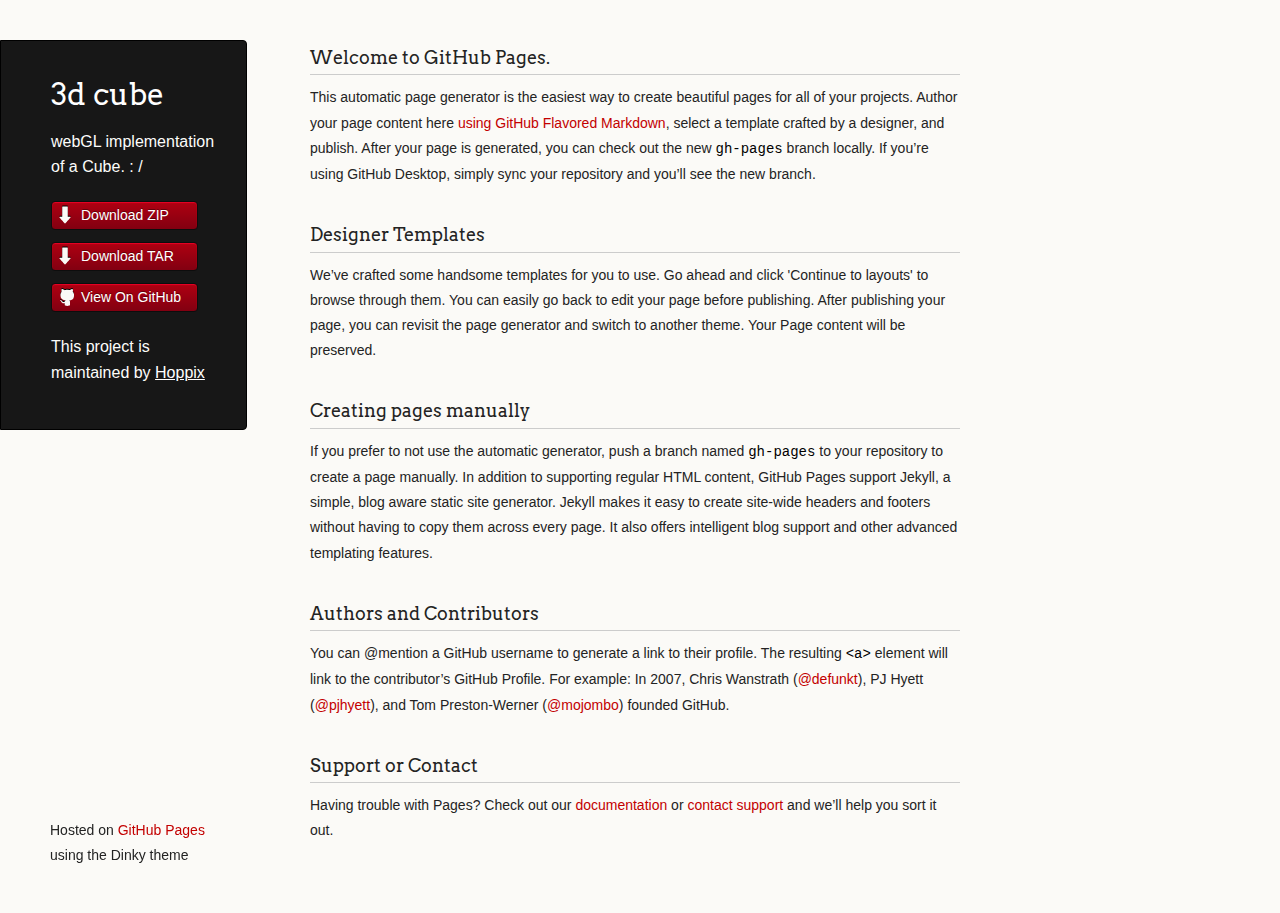
==== index.html @ 76bec7b2 "Update index.html" ====
<!doctype html>
<html>
  <head>
    <meta charset="utf-8">
    <meta http-equiv="X-UA-Compatible" content="chrome=1">
    <title>3d cube by Hoppix</title>

    <link rel="stylesheet" href="stylesheets/styles.css">
    <link rel="stylesheet" href="stylesheets/github-light.css">
    <script src="javascripts/scale.fix.js"></script>
	<script src="http://www.w3schools.com/lib/w3data.js"></script>
    <meta name="viewport" content="width=device-width, initial-scale=1, user-scalable=no">
    <!--[if lt IE 9]>
    <script src="//html5shiv.googlecode.com/svn/trunk/html5.js"></script>
    <![endif]-->
  </head>
  <body>
    <div class="wrapper">
      <header>
        <h1 class="header">3d cube</h1>
        <p class="header">webGL implementation of a Cube. : /</p>

        <ul>
          <li class="download"><a class="buttons" href="https://github.com/Hoppix/3d_Cube/zipball/master">Download ZIP</a></li>
          <li class="download"><a class="buttons" href="https://github.com/Hoppix/3d_Cube/tarball/master">Download TAR</a></li>
          <li><a class="buttons github" href="https://github.com/Hoppix/3d_Cube">View On GitHub</a></li>
        </ul>

        <p class="header">This project is maintained by <a class="header name" href="https://github.com/Hoppix">Hoppix</a></p>


      </header>
      <section>
        <h3>
<a id="welcome-to-github-pages" class="anchor" href="#welcome-to-github-pages" aria-hidden="true"><span aria-hidden="true" class="octicon octicon-link"></span></a>Welcome to GitHub Pages.</h3>

<p>This automatic page generator is the easiest way to create beautiful pages for all of your projects. Author your page content here <a href="https://guides.github.com/features/mastering-markdown/">using GitHub Flavored Markdown</a>, select a template crafted by a designer, and publish. After your page is generated, you can check out the new <code>gh-pages</code> branch locally. If you’re using GitHub Desktop, simply sync your repository and you’ll see the new branch.</p>

<h3>
<a id="designer-templates" class="anchor" href="#designer-templates" aria-hidden="true"><span aria-hidden="true" class="octicon octicon-link"></span></a>Designer Templates</h3>

<p>We’ve crafted some handsome templates for you to use. Go ahead and click 'Continue to layouts' to browse through them. You can easily go back to edit your page before publishing. After publishing your page, you can revisit the page generator and switch to another theme. Your Page content will be preserved.</p>

<h3>
<a id="creating-pages-manually" class="anchor" href="#creating-pages-manually" aria-hidden="true"><span aria-hidden="true" class="octicon octicon-link"></span></a>Creating pages manually</h3>

<p>If you prefer to not use the automatic generator, push a branch named <code>gh-pages</code> to your repository to create a page manually. In addition to supporting regular HTML content, GitHub Pages support Jekyll, a simple, blog aware static site generator. Jekyll makes it easy to create site-wide headers and footers without having to copy them across every page. It also offers intelligent blog support and other advanced templating features.</p>

<h3>
<a id="authors-and-contributors" class="anchor" href="#authors-and-contributors" aria-hidden="true"><span aria-hidden="true" class="octicon octicon-link"></span></a>Authors and Contributors</h3>

<p>You can @mention a GitHub username to generate a link to their profile. The resulting <code>&lt;a&gt;</code> element will link to the contributor’s GitHub Profile. For example: In 2007, Chris Wanstrath (<a href="https://github.com/defunkt" class="user-mention">@defunkt</a>), PJ Hyett (<a href="https://github.com/pjhyett" class="user-mention">@pjhyett</a>), and Tom Preston-Werner (<a href="https://github.com/mojombo" class="user-mention">@mojombo</a>) founded GitHub.</p>

<h3>
<a id="support-or-contact" class="anchor" href="#support-or-contact" aria-hidden="true"><span aria-hidden="true" class="octicon octicon-link"></span></a>Support or Contact</h3>

<p>Having trouble with Pages? Check out our <a href="https://help.github.com/pages">documentation</a> or <a href="https://github.com/contact">contact support</a> and we’ll help you sort it out.

<div w3-include-html="3d_Cube/Cube_script/Cube/index.html"></div>
	      <script>
w3IncludeHTML();
</script>
      </section>
      <footer>
        <p><small>Hosted on <a href="https://pages.github.com">GitHub Pages</a> using the Dinky theme</small></p>
      </footer>
    </div>
    <!--[if !IE]><script>fixScale(document);</script><![endif]-->
		
  </body>
</html>
---- stylesheets/styles.css ----
@import url(https://fonts.googleapis.com/css?family=Arvo:400,700,400italic);

/* MeyerWeb Reset */

html, body, div, span, applet, object, iframe,
h1, h2, h3, h4, h5, h6, p, blockquote, pre,
a, abbr, acronym, address, big, cite, code,
del, dfn, em, img, ins, kbd, q, s, samp,
small, strike, strong, sub, sup, tt, var,
b, u, i, center,
dl, dt, dd, ol, ul, li,
fieldset, form, label, legend,
table, caption, tbody, tfoot, thead, tr, th, td,
article, aside, canvas, details, embed,
figure, figcaption, footer, header, hgroup,
menu, nav, output, ruby, section, summary,
time, mark, audio, video {
  margin: 0;
  padding: 0;
  border: 0;
  font: inherit;
  vertical-align: baseline;
}


/* Base text styles */

body {
  padding:10px 50px 0 0;
  font-family:"Helvetica Neue", Helvetica, Arial, sans-serif;
	font-size: 14px;
	color: #232323;
	background-color: #FBFAF7;
	margin: 0;
	line-height: 1.8em;
	-webkit-font-smoothing: antialiased;

}

h1, h2, h3, h4, h5, h6 {
  color:#232323;
  margin:36px 0 10px;
}

p, ul, ol, table, dl {
  margin:0 0 22px;
}

h1, h2, h3 {
	font-family: Arvo, Monaco, serif;
  line-height:1.3;
	font-weight: normal;
}

h1,h2, h3 {
	display: block;
	border-bottom: 1px solid #ccc;
	padding-bottom: 5px;
}

h1 {
	font-size: 30px;
}

h2 {
	font-size: 24px;
}

h3 {
	font-size: 18px;
}

h4, h5, h6 {
	font-family: Arvo, Monaco, serif;
	font-weight: 700;
}

a {
  color:#C30000;
  font-weight:200;
  text-decoration:none;
}

a:hover {
	text-decoration: underline;
}

a small {
	font-size: 12px;
}

em {
	font-style: italic;
}

strong {
  font-weight:700;
}

ul {
  list-style-position: inside;
  list-style: disc;
  padding-left: 25px;
}

ol {
  list-style-position: inside;
  list-style: decimal;
  padding-left: 25px;
}

blockquote {
  margin: 0;
  padding: 0 0 0 20px;
  font-style: italic;
}

dl, dt, dd, dl p {
	font-color: #444;
}

dl dt {
  font-weight: bold;
}

dl dd {
  padding-left: 20px;
  font-style: italic;
}

dl p {
  padding-left: 20px;
  font-style: italic;
}

hr {
  border:0;
  background:#ccc;
  height:1px;
  margin:0 0 24px;
}

/* Images */

img {
  position: relative;
  margin: 0 auto;
  max-width: 650px;
  padding: 5px;
  margin: 10px 0 32px 0;
  border: 1px solid #ccc;
}

p img {
  display: inline;
  margin: 0;
  padding: 0;
  vertical-align: middle;
  text-align: center;
  border: none;
}

/* Code blocks */

code, pre {
	font-family: Monaco, "Bitstream Vera Sans Mono", "Lucida Console", Terminal, monospace;
  color:#000;
  font-size:14px;
}

pre {
	padding: 4px 12px;
  background: #FDFEFB;
  border-radius:4px;
  border:1px solid #D7D8C8;
  overflow: auto;
  overflow-y: hidden;
	margin-bottom: 32px;
}


/* Tables */

table {
  width:100%;
}

table {
  border: 1px solid #ccc;
  margin-bottom: 32px;
  text-align: left;
 }

th {
  font-family: 'Arvo', Helvetica, Arial, sans-serif;
	font-size: 18px;
	font-weight: normal;
  padding: 10px;
  background: #232323;
  color: #FDFEFB;
 }

td {
  padding: 10px;
	background: #ccc;
 }


/* Wrapper */
.wrapper {
  width:960px;
}


/* Header */

header {
	background-color: #171717;
	color: #FDFDFB;
  width:170px;
  float:left;
  position:fixed;
	border: 1px solid #000;
	-webkit-border-top-right-radius: 4px;
	-webkit-border-bottom-right-radius: 4px;
	-moz-border-radius-topright: 4px;
	-moz-border-radius-bottomright: 4px;
	border-top-right-radius: 4px;
	border-bottom-right-radius: 4px;
	padding: 34px 25px 22px 50px;
	margin: 30px 25px 0 0;
	-webkit-font-smoothing: antialiased;
}

p.header {
	font-size: 16px;
}

h1.header {
	font-family: Arvo, sans-serif;
	font-size: 30px;
	font-weight: 300;
	line-height: 1.3em;
	border-bottom: none;
	margin-top: 0;
}


h1.header, a.header, a.name, header a{
	color: #fff;
}

a.header {
	text-decoration: underline;
}

a.name {
	white-space: nowrap;
}

header ul {
  list-style:none;
  padding:0;
}

header li {
	list-style-type: none;
  width:132px;
  height:15px;
	margin-bottom: 12px;
	line-height: 1em;
	padding: 6px 6px 6px 7px;

	background: #AF0011;
	background: -moz-linear-gradient(top, #AF0011 0%, #820011 100%);
  background: -webkit-gradient(linear, left top, left bottom, color-stop(0%,#f8f8f8), color-stop(100%,#dddddd));
  background: -webkit-linear-gradient(top, #AF0011 0%,#820011 100%);
  background: -o-linear-gradient(top, #AF0011 0%,#820011 100%);
  background: -ms-linear-gradient(top, #AF0011 0%,#820011 100%);
  background: linear-gradient(top, #AF0011 0%,#820011 100%);

	border-radius:4px;
  border:1px solid #0D0D0D;

	-webkit-box-shadow: inset 0px 1px 1px 0 rgba(233,2,38, 1);
	box-shadow: inset 0px 1px 1px 0 rgba(233,2,38, 1);

}

header li:hover {
	background: #C3001D;
	background: -moz-linear-gradient(top, #C3001D 0%, #950119 100%);
  background: -webkit-gradient(linear, left top, left bottom, color-stop(0%,#f8f8f8), color-stop(100%,#dddddd));
  background: -webkit-linear-gradient(top, #C3001D 0%,#950119 100%);
  background: -o-linear-gradient(top, #C3001D 0%,#950119 100%);
  background: -ms-linear-gradient(top, #C3001D 0%,#950119 100%);
  background: linear-gradient(top, #C3001D 0%,#950119 100%);
}

a.buttons {
	-webkit-font-smoothing: antialiased;
	background: url(../images/arrow-down.png) no-repeat;
	font-weight: normal;
	text-shadow: rgba(0, 0, 0, 0.4) 0 -1px 0;
	padding: 2px 2px 2px 22px;
	height: 30px;
}

a.github {
	background: url(../images/octocat-small.png) no-repeat 1px;
}

a.buttons:hover {
	color: #fff;
	text-decoration: none;
}


/* Section - for main page content */

section {
  width:650px;
  float:right;
  padding-bottom:50px;
}


/* Footer */

footer {
  width:170px;
  float:left;
  position:fixed;
  bottom:10px;
	padding-left: 50px;
}

@media print, screen and (max-width: 960px) {

  div.wrapper {
    width:auto;
    margin:0;
  }

  header, section, footer {
    float:none;
    position:static;
    width:auto;
  }

	footer {
		border-top: 1px solid #ccc;
		margin:0 84px 0 50px;
		padding:0;
	}

  header {
    padding-right:320px;
  }

  section {
    padding:20px 84px 20px 50px;
    margin:0 0 20px;
  }

  header a small {
    display:inline;
  }

  header ul {
    position:absolute;
    right:130px;
    top:84px;
  }
}

@media print, screen and (max-width: 720px) {
  body {
    word-wrap:break-word;
  }

  header {
    padding:10px 20px 0;
		margin-right: 0;
  }

	section {
    padding:10px 0 10px 20px;
    margin:0 0 30px;
  }

	footer {
		margin: 0 0 0 30px;
	}

  header ul, header p.view {
    position:static;
  }
}

@media print, screen and (max-width: 480px) {

  header ul li.download {
    display:none;
  }

	footer {
		margin: 0 0 0 20px;
	}

	footer a{
		display:block;
	}

}

@media print {
  body {
    padding:0.4in;
    font-size:12pt;
    color:#444;
  }
}
---- stylesheets/github-light.css ----
/*
The MIT License (MIT)

Copyright (c) 2016 GitHub, Inc.

Permission is hereby granted, free of charge, to any person obtaining a copy
of this software and associated documentation files (the "Software"), to deal
in the Software without restriction, including without limitation the rights
to use, copy, modify, merge, publish, distribute, sublicense, and/or sell
copies of the Software, and to permit persons to whom the Software is
furnished to do so, subject to the following conditions:

The above copyright notice and this permission notice shall be included in all
copies or substantial portions of the Software.

THE SOFTWARE IS PROVIDED "AS IS", WITHOUT WARRANTY OF ANY KIND, EXPRESS OR
IMPLIED, INCLUDING BUT NOT LIMITED TO THE WARRANTIES OF MERCHANTABILITY,
FITNESS FOR A PARTICULAR PURPOSE AND NONINFRINGEMENT. IN NO EVENT SHALL THE
AUTHORS OR COPYRIGHT HOLDERS BE LIABLE FOR ANY CLAIM, DAMAGES OR OTHER
LIABILITY, WHETHER IN AN ACTION OF CONTRACT, TORT OR OTHERWISE, ARISING FROM,
OUT OF OR IN CONNECTION WITH THE SOFTWARE OR THE USE OR OTHER DEALINGS IN THE
SOFTWARE.

*/

.pl-c /* comment */ {
  color: #969896;
}

.pl-c1 /* constant, variable.other.constant, support, meta.property-name, support.constant, support.variable, meta.module-reference, markup.raw, meta.diff.header */,
.pl-s .pl-v /* string variable */ {
  color: #0086b3;
}

.pl-e /* entity */,
.pl-en /* entity.name */ {
  color: #795da3;
}

.pl-smi /* variable.parameter.function, storage.modifier.package, storage.modifier.import, storage.type.java, variable.other */,
.pl-s .pl-s1 /* string source */ {
  color: #333;
}

.pl-ent /* entity.name.tag */ {
  color: #63a35c;
}

.pl-k /* keyword, storage, storage.type */ {
  color: #a71d5d;
}

.pl-s /* string */,
.pl-pds /* punctuation.definition.string, string.regexp.character-class */,
.pl-s .pl-pse .pl-s1 /* string punctuation.section.embedded source */,
.pl-sr /* string.regexp */,
.pl-sr .pl-cce /* string.regexp constant.character.escape */,
.pl-sr .pl-sre /* string.regexp source.ruby.embedded */,
.pl-sr .pl-sra /* string.regexp string.regexp.arbitrary-repitition */ {
  color: #183691;
}

.pl-v /* variable */ {
  color: #ed6a43;
}

.pl-id /* invalid.deprecated */ {
  color: #b52a1d;
}

.pl-ii /* invalid.illegal */ {
  color: #f8f8f8;
  background-color: #b52a1d;
}

.pl-sr .pl-cce /* string.regexp constant.character.escape */ {
  font-weight: bold;
  color: #63a35c;
}

.pl-ml /* markup.list */ {
  color: #693a17;
}

.pl-mh /* markup.heading */,
.pl-mh .pl-en /* markup.heading entity.name */,
.pl-ms /* meta.separator */ {
  font-weight: bold;
  color: #1d3e81;
}

.pl-mq /* markup.quote */ {
  color: #008080;
}

.pl-mi /* markup.italic */ {
  font-style: italic;
  color: #333;
}

.pl-mb /* markup.bold */ {
  font-weight: bold;
  color: #333;
}

.pl-md /* markup.deleted, meta.diff.header.from-file */ {
  color: #bd2c00;
  background-color: #ffecec;
}

.pl-mi1 /* markup.inserted, meta.diff.header.to-file */ {
  color: #55a532;
  background-color: #eaffea;
}

.pl-mdr /* meta.diff.range */ {
  font-weight: bold;
  color: #795da3;
}

.pl-mo /* meta.output */ {
  color: #1d3e81;
}
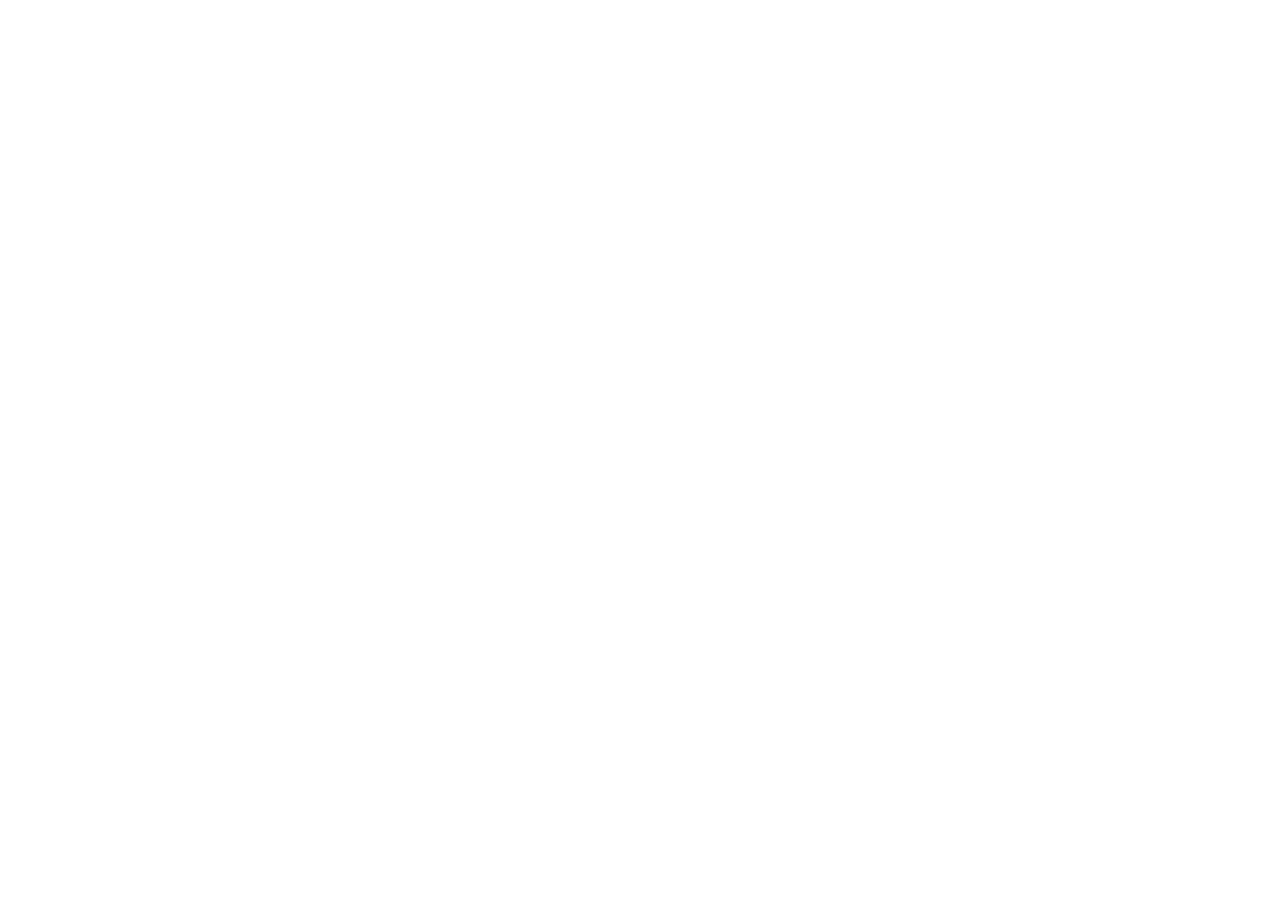
==== commit d75f2440: "eh?" ====
--- a/index.html
+++ b/index.html
@@ -1,71 +1,14 @@
-<!doctype html>
+<!DOCTYPE html>
 <html>
-  <head>
-    <meta charset="utf-8">
-    <meta http-equiv="X-UA-Compatible" content="chrome=1">
-    <title>3d cube by Hoppix</title>
+<script src="http://www.w3schools.com/lib/w3data.js"></script>
 
-    <link rel="stylesheet" href="stylesheets/styles.css">
-    <link rel="stylesheet" href="stylesheets/github-light.css">
-    <script src="javascripts/scale.fix.js"></script>
-	<script src="http://www.w3schools.com/lib/w3data.js"></script>
-    <meta name="viewport" content="width=device-width, initial-scale=1, user-scalable=no">
-    <!--[if lt IE 9]>
-    <script src="//html5shiv.googlecode.com/svn/trunk/html5.js"></script>
-    <![endif]-->
-  </head>
-  <body>
-    <div class="wrapper">
-      <header>
-        <h1 class="header">3d cube</h1>
-        <p class="header">webGL implementation of a Cube. : /</p>
+<body>
 
-        <ul>
-          <li class="download"><a class="buttons" href="https://github.com/Hoppix/3d_Cube/zipball/master">Download ZIP</a></li>
-          <li class="download"><a class="buttons" href="https://github.com/Hoppix/3d_Cube/tarball/master">Download TAR</a></li>
-          <li><a class="buttons github" href="https://github.com/Hoppix/3d_Cube">View On GitHub</a></li>
-        </ul>
+<div w3-include-html="Cube_script/Cube/index.html"></div>
 
-        <p class="header">This project is maintained by <a class="header name" href="https://github.com/Hoppix">Hoppix</a></p>
-
-
-      </header>
-      <section>
-        <h3>
-<a id="welcome-to-github-pages" class="anchor" href="#welcome-to-github-pages" aria-hidden="true"><span aria-hidden="true" class="octicon octicon-link"></span></a>Welcome to GitHub Pages.</h3>
-
-<p>This automatic page generator is the easiest way to create beautiful pages for all of your projects. Author your page content here <a href="https://guides.github.com/features/mastering-markdown/">using GitHub Flavored Markdown</a>, select a template crafted by a designer, and publish. After your page is generated, you can check out the new <code>gh-pages</code> branch locally. If you’re using GitHub Desktop, simply sync your repository and you’ll see the new branch.</p>
-
-<h3>
-<a id="designer-templates" class="anchor" href="#designer-templates" aria-hidden="true"><span aria-hidden="true" class="octicon octicon-link"></span></a>Designer Templates</h3>
-
-<p>We’ve crafted some handsome templates for you to use. Go ahead and click 'Continue to layouts' to browse through them. You can easily go back to edit your page before publishing. After publishing your page, you can revisit the page generator and switch to another theme. Your Page content will be preserved.</p>
-
-<h3>
-<a id="creating-pages-manually" class="anchor" href="#creating-pages-manually" aria-hidden="true"><span aria-hidden="true" class="octicon octicon-link"></span></a>Creating pages manually</h3>
-
-<p>If you prefer to not use the automatic generator, push a branch named <code>gh-pages</code> to your repository to create a page manually. In addition to supporting regular HTML content, GitHub Pages support Jekyll, a simple, blog aware static site generator. Jekyll makes it easy to create site-wide headers and footers without having to copy them across every page. It also offers intelligent blog support and other advanced templating features.</p>
-
-<h3>
-<a id="authors-and-contributors" class="anchor" href="#authors-and-contributors" aria-hidden="true"><span aria-hidden="true" class="octicon octicon-link"></span></a>Authors and Contributors</h3>
-
-<p>You can @mention a GitHub username to generate a link to their profile. The resulting <code>&lt;a&gt;</code> element will link to the contributor’s GitHub Profile. For example: In 2007, Chris Wanstrath (<a href="https://github.com/defunkt" class="user-mention">@defunkt</a>), PJ Hyett (<a href="https://github.com/pjhyett" class="user-mention">@pjhyett</a>), and Tom Preston-Werner (<a href="https://github.com/mojombo" class="user-mention">@mojombo</a>) founded GitHub.</p>
-
-<h3>
-<a id="support-or-contact" class="anchor" href="#support-or-contact" aria-hidden="true"><span aria-hidden="true" class="octicon octicon-link"></span></a>Support or Contact</h3>
-
-<p>Having trouble with Pages? Check out our <a href="https://help.github.com/pages">documentation</a> or <a href="https://github.com/contact">contact support</a> and we’ll help you sort it out.
-
-<div w3-include-html="3d_Cube/Cube_script/Cube/index.html"></div>
-	      <script>
+<script>
 w3IncludeHTML();
 </script>
-      </section>
-      <footer>
-        <p><small>Hosted on <a href="https://pages.github.com">GitHub Pages</a> using the Dinky theme</small></p>
-      </footer>
-    </div>
-    <!--[if !IE]><script>fixScale(document);</script><![endif]-->
-		
-  </body>
+
+</body>
 </html>
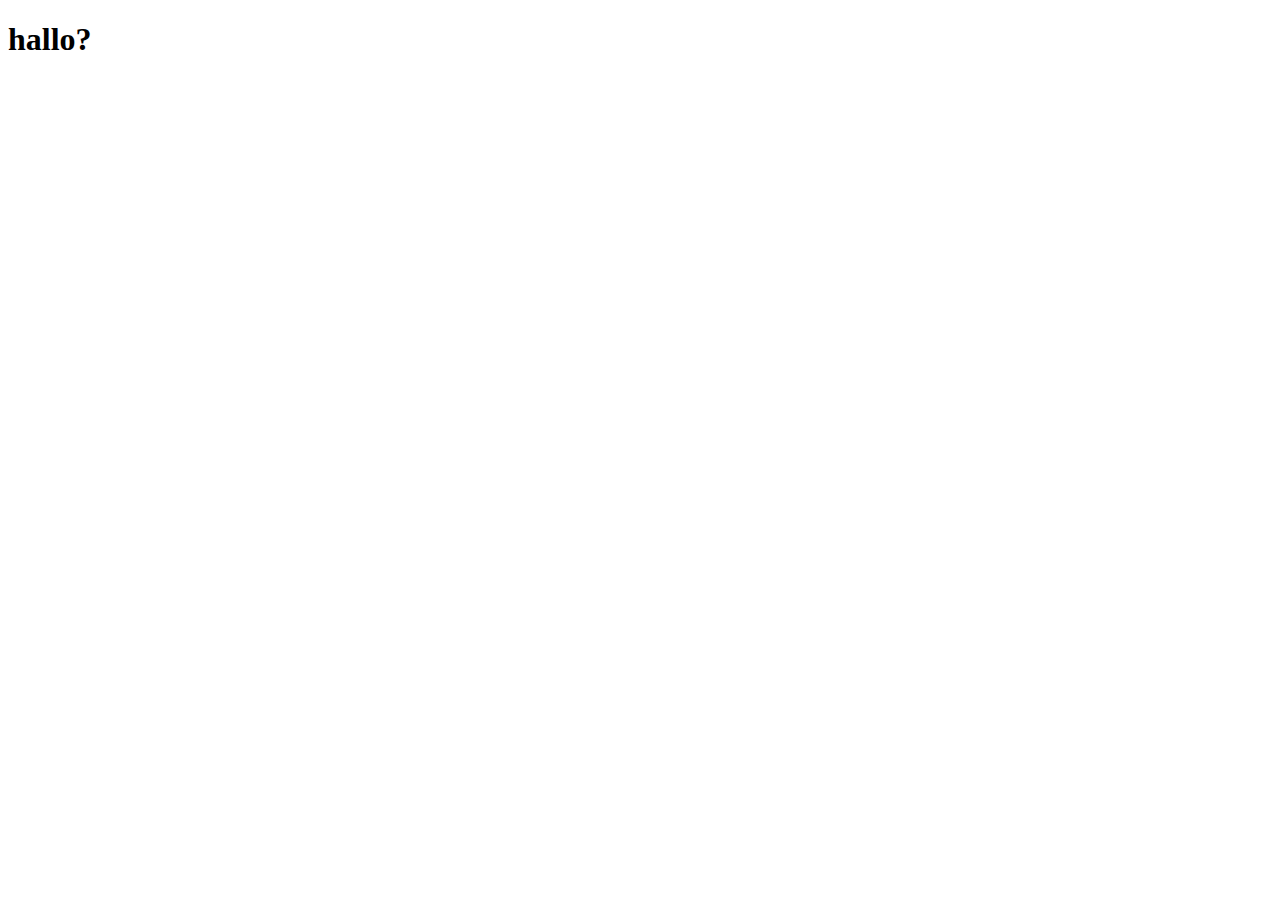
==== commit 5054bf77: "Update index.html" ====
--- a/index.html
+++ b/index.html
@@ -11,4 +11,5 @@
 </script>
 
 </body>
+  <h1>hallo?</h1>
 </html>
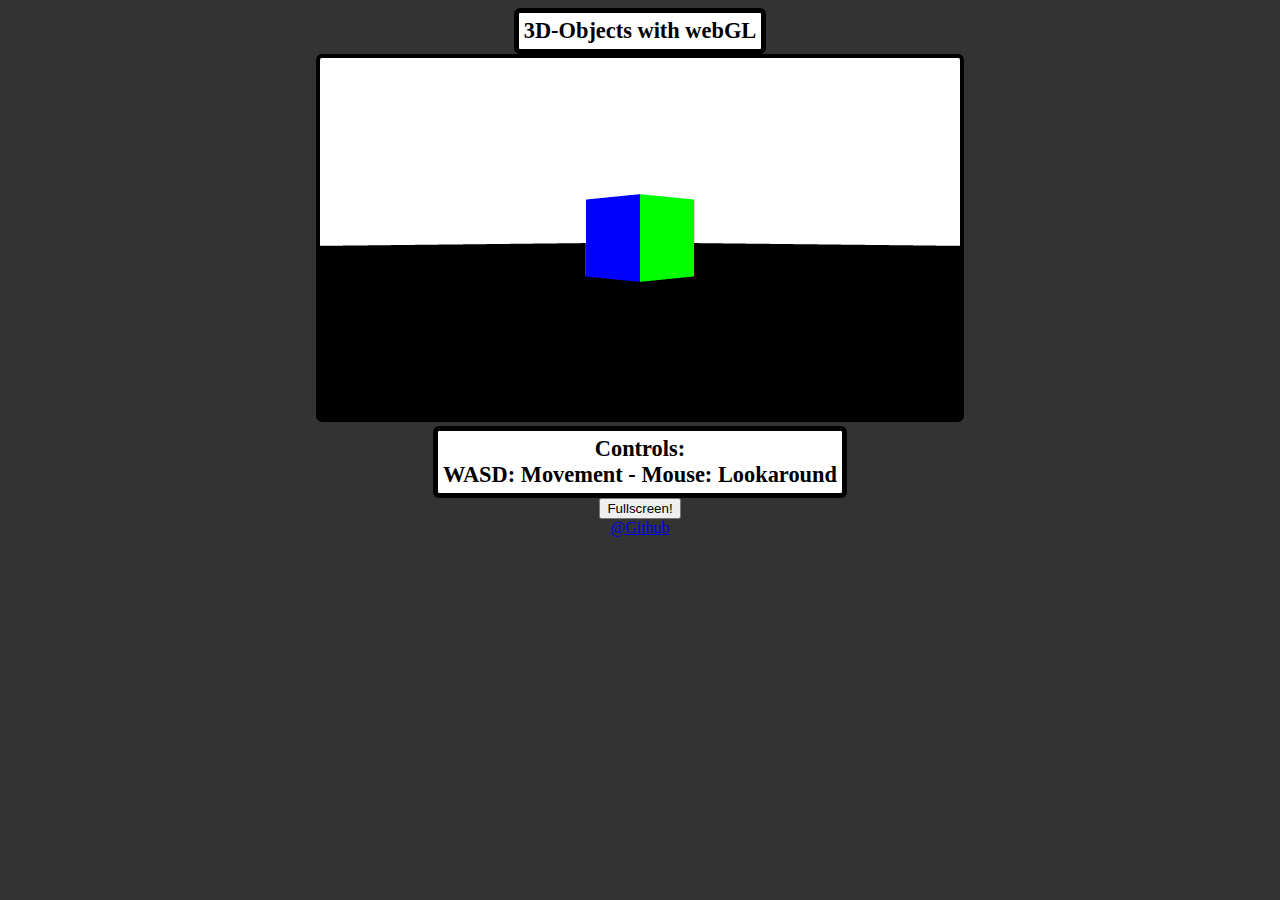
==== commit db5146d5: "Merge branch 'master' of http://www.github.com/Hoppix/3d_Cube" ====
--- a/index.html
+++ b/index.html
@@ -1,15 +1,66 @@
-<!DOCTYPE html>
+<!DOCTYPE HTML>
 <html>
-<script src="http://www.w3schools.com/lib/w3data.js"></script>
+	<head>
+		<meta charset="utf-8"/>
+		<link rel="stylesheet" href="Cube_script/Cube/pretty.css">
+		<title>Zettel 6 - Aufgabe 1</title>
 
-<body>
+		<script id="vertex-shader" type="x-shader/x-vertex">
+			attribute vec4 vPosition;
+			attribute vec4 vColor;
 
-<div w3-include-html="Cube_script/Cube/index.html"></div>
+			uniform mat4 modelMatrix;
+			uniform mat4 viewMatrix;
+			uniform mat4 projectionMatrix;
 
-<script>
-w3IncludeHTML();
-</script>
+			varying vec4 fColor;
+			void main()
+			{
+				fColor = vColor;
+				gl_Position = projectionMatrix * viewMatrix * modelMatrix * vPosition;
+			}
+		</script>
+		<script id="fragment-shader" type="x-shader/x-fragment">
+			precision mediump float;
 
-</body>
-  <h1>hallo?</h1>
+			varying vec4 fColor;
+
+			void main()
+			{
+				gl_FragColor = fColor;
+			}
+		</script>
+
+		<script type="text/javascript" src="Cube_script/Common/webgl-utils.js">
+		</script>
+		<script type="text/javascript" src="Cube_script/Common/initShaders.js">
+		</script>
+		<script type="text/javascript" src="Cube_script/Common/gl-matrix.js">
+		</script>
+		<script type="text/javascript" src="Cube_script/Cube/cube.js">
+		</script>
+		<script type="text/javascript" scr="objects.js">
+		</script>
+		<script type="text/javscript" scr="functions.js">
+		</script>
+	</head>
+	<body>
+		<div style="text-align: center;">
+		<span style="display:inline-block;padding:5px;border:5px solid;border-radius: 6px;font-size:140%;font-weight:bold;background: white;">
+		3D-Objects with webGL
+		</span>
+		</div>
+		<canvas id="gl-canvas" width="640" height="360" style="z-index: 1;">
+			If you see this, your browser doesn't support WebGL.
+		</canvas>
+		<div style="text-align: center;">
+		<span style="display:inline-block;padding:5px;border:5px solid ;border-radius: 6px;font-size:140%;font-weight:bold;background: white;">
+		Controls:<br>
+		WASD: Movement - Mouse: Lookaround
+		</span>
+		</div>
+		<button type="button" onclick="goFullScreen();" >Fullscreen!</button><br>
+		<a href="http://www.github.com/Hoppix/3d_Cube"> @Github </a>
+
+	</body>
 </html>
--- a/Cube_script/Cube/pretty.css
+++ b/Cube_script/Cube/pretty.css
@@ -0,0 +1,32 @@
+#container {
+  position: relative;
+}
+#container canvas, #overlay {
+  position: absolute;
+  left: 0px;
+  top: 3px;
+}
+canvas {
+  border: 4px solid black;
+  border-radius: 6px;
+
+}
+
+body
+{
+  text-align: center;
+  background: #333333;
+}
+
+#page-wrap
+{
+     width: 800px;
+     margin: 0 auto;
+}
+
+h2
+{
+  border: 4px solid black;
+  border-radius: 6px;
+     text-align: center;
+}
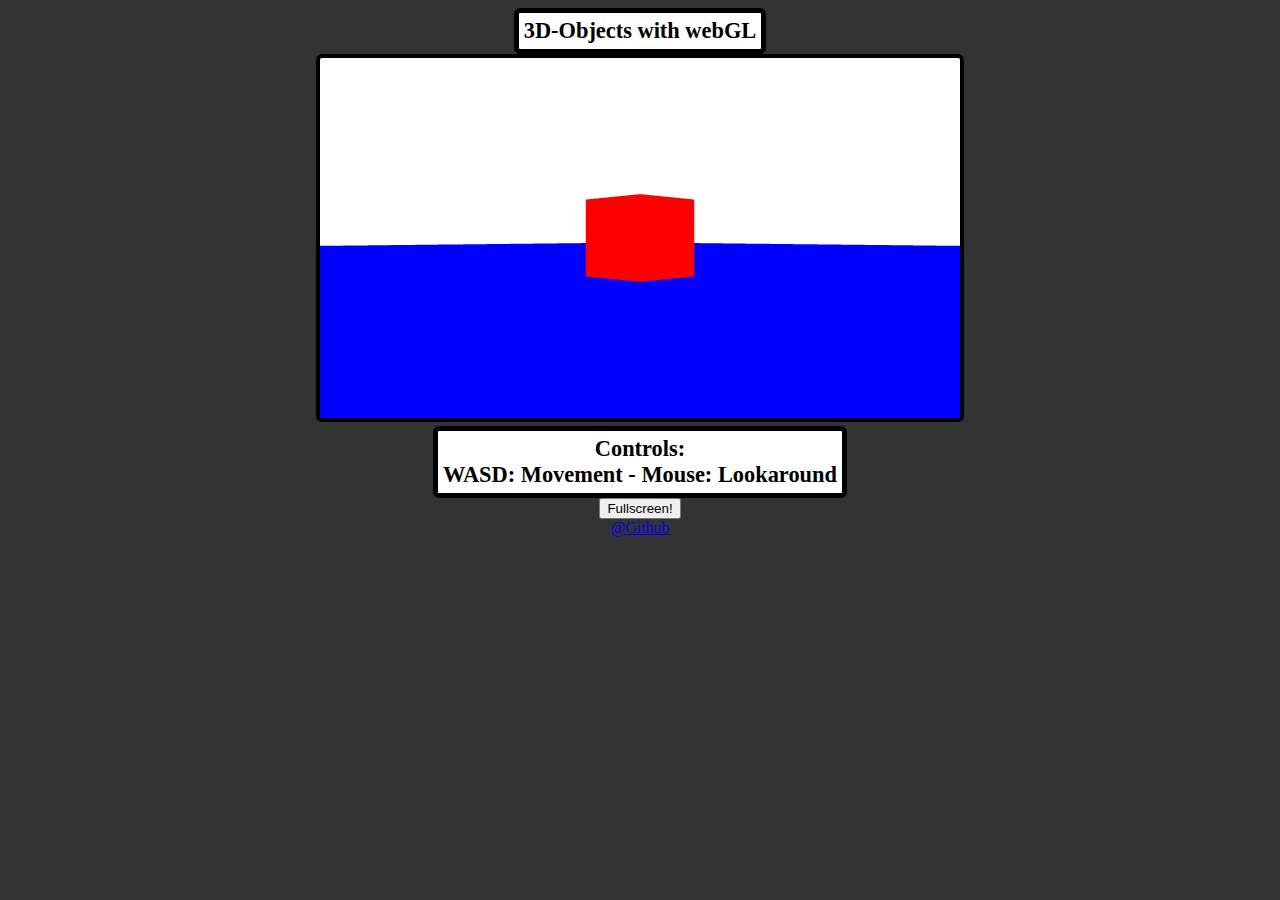
==== commit d9469feb: "Update index.html" ====
--- a/index.html
+++ b/index.html
@@ -37,11 +37,9 @@
 		</script>
 		<script type="text/javascript" src="Cube_script/Common/gl-matrix.js">
 		</script>
+		<script type="text/javascript" src="Cube_script/Cube/arrays.js">
+	        </script>				    
 		<script type="text/javascript" src="Cube_script/Cube/cube.js">
-		</script>
-		<script type="text/javascript" scr="objects.js">
-		</script>
-		<script type="text/javscript" scr="functions.js">
 		</script>
 	</head>
 	<body>
--- a/Cube_script/Cube/pretty.css
+++ b/Cube_script/Cube/pretty.css
@@ -1,15 +1,19 @@
-#container {
+#container
+{
   position: relative;
 }
-#container canvas, #overlay {
+
+#container canvas, #overlay
+{
   position: absolute;
   left: 0px;
   top: 3px;
 }
-canvas {
+
+canvas
+{
   border: 4px solid black;
   border-radius: 6px;
-
 }
 
 body
@@ -28,5 +32,5 @@
 {
   border: 4px solid black;
   border-radius: 6px;
-     text-align: center;
+  text-align: center;
 }
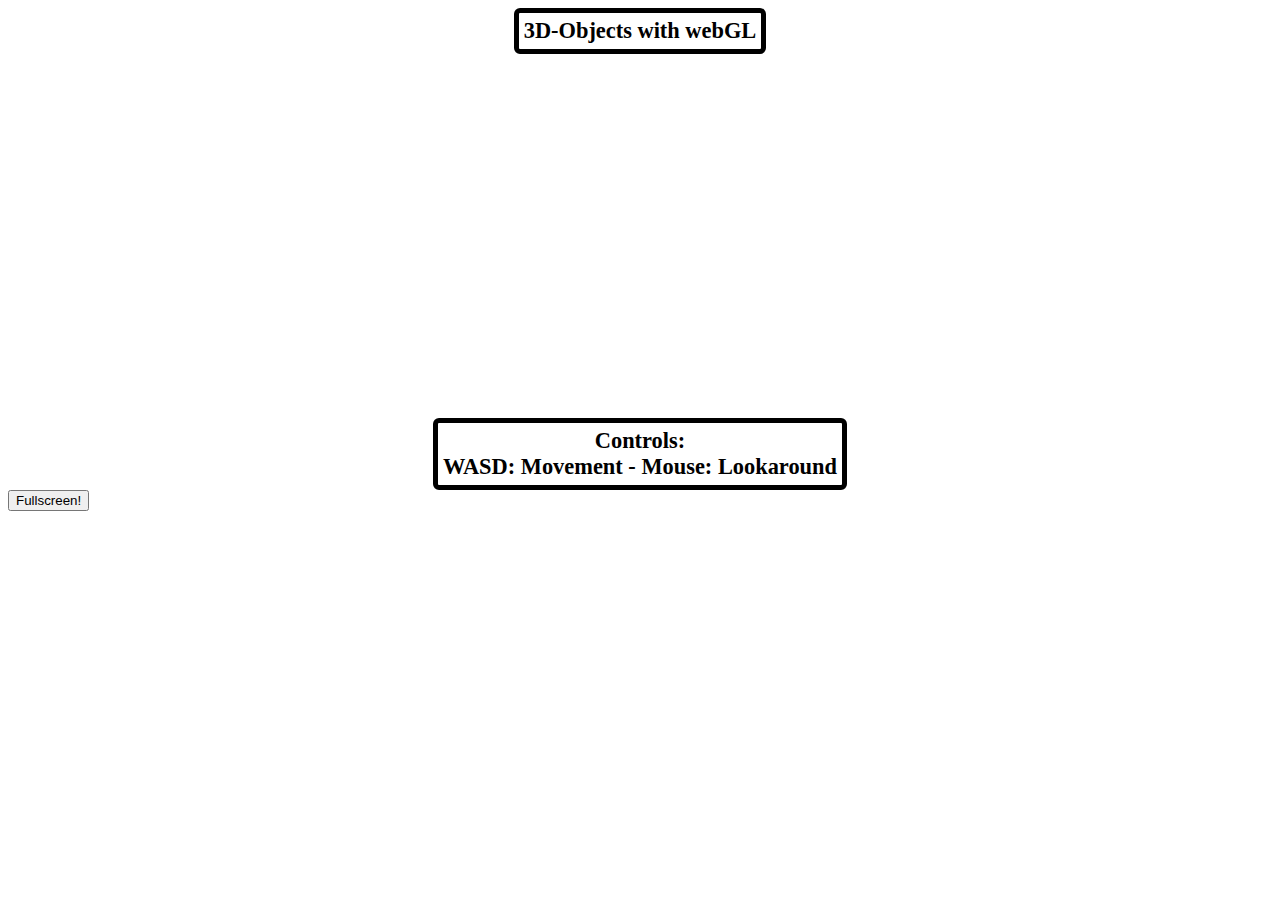
==== commit 018e86ea: "setup für github.io" ====
--- a/index.html
+++ b/index.html
@@ -2,43 +2,62 @@
 <html>
 	<head>
 		<meta charset="utf-8"/>
-		<link rel="stylesheet" href="Cube_script/Cube/pretty.css">
-		<title>Zettel 6 - Aufgabe 1</title>
+		<link rel="stylesheet" href="pretty.css">
+		<title>Webgl Cube</title>
 
 		<script id="vertex-shader" type="x-shader/x-vertex">
 			attribute vec4 vPosition;
 			attribute vec4 vColor;
+			attribute vec3 vNormal;
 
 			uniform mat4 modelMatrix;
 			uniform mat4 viewMatrix;
 			uniform mat4 projectionMatrix;
+			uniform mat4 normalMatrix;
+
+			varying vec3 vLighting;
 
 			varying vec4 fColor;
 			void main()
 			{
 				fColor = vColor;
 				gl_Position = projectionMatrix * viewMatrix * modelMatrix * vPosition;
+
+				//Aufsetzen der Lichtvektoren
+				vec3 ambientLight = vec3(0.2, 0.2, 0.2);
+				vec3 directionalLightColor = vec3(0.5, 0.5, 0.5);
+				vec3 directionalVector = vec3(-1.2, 2.0, 4.0);
+				vec3 diffLight = vec3(0.0, 0.0, 0.0);
+				vec3 vEye = vec3(viewMatrix[0]);
+
+				//Phong-Gleichung mit einer Lichtquelle
+				vLighting = ambientLight + (diffLight * max(directionalVector * vNormal, 0.0))
+				+ directionalLightColor * pow(max(dot(directionalVector, vEye) * 2.0, 0.0), 3.0);
+
+
 			}
 		</script>
 		<script id="fragment-shader" type="x-shader/x-fragment">
 			precision mediump float;
 
 			varying vec4 fColor;
+			varying vec3 vLighting;
 
 			void main()
 			{
 				gl_FragColor = fColor;
+				gl_FragColor = vec4(fColor.rgb * vLighting, fColor.a);
 			}
 		</script>
 
-		<script type="text/javascript" src="Cube_script/Common/webgl-utils.js">
+		<script type="text/javascript" src="../Common/webgl-utils.js">
 		</script>
-		<script type="text/javascript" src="Cube_script/Common/initShaders.js">
+		<script type="text/javascript" src="../Common/initShaders.js">
 		</script>
-		<script type="text/javascript" src="Cube_script/Common/gl-matrix.js">
+		<script type="text/javascript" src="../Common/gl-matrix.js">
 		</script>
-		<script type="text/javascript" src="Cube_script/Cube/arrays.js">
-	        </script>				    
+		<script type="text/javascript" src="/Cube_script/Cube/arrays.js">
+		</script>
 		<script type="text/javascript" src="Cube_script/Cube/cube.js">
 		</script>
 	</head>
@@ -58,7 +77,5 @@
 		</span>
 		</div>
 		<button type="button" onclick="goFullScreen();" >Fullscreen!</button><br>
-		<a href="http://www.github.com/Hoppix/3d_Cube"> @Github </a>
-
 	</body>
 </html>
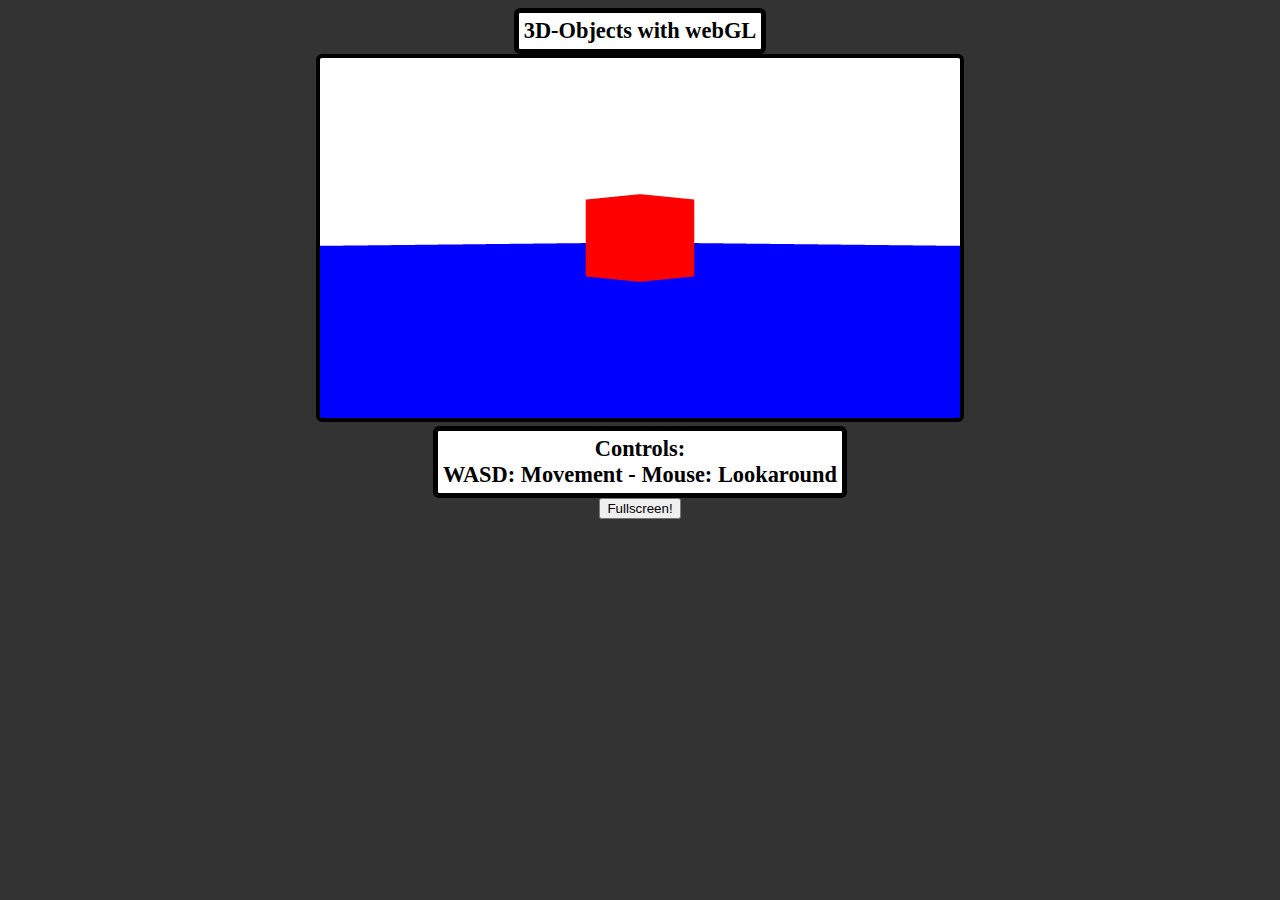
==== commit cec24bc4: "merge fix 2" ====
--- a/index.html
+++ b/index.html
@@ -2,7 +2,7 @@
 <html>
 	<head>
 		<meta charset="utf-8"/>
-		<link rel="stylesheet" href="pretty.css">
+		<link rel="stylesheet" href="Cube_script/Cube/pretty.css">
 		<title>Webgl Cube</title>
 
 		<script id="vertex-shader" type="x-shader/x-vertex">
@@ -50,14 +50,14 @@
 			}
 		</script>
 
-		<script type="text/javascript" src="../Common/webgl-utils.js">
+		<script type="text/javascript" src="Cube_script/Common/webgl-utils.js">
 		</script>
-		<script type="text/javascript" src="../Common/initShaders.js">
+		<script type="text/javascript" src="Cube_script/Common/initShaders.js">
 		</script>
-		<script type="text/javascript" src="../Common/gl-matrix.js">
+		<script type="text/javascript" src="Cube_script/Common/gl-matrix.js">
 		</script>
-		<script type="text/javascript" src="/Cube_script/Cube/arrays.js">
-		</script>
+		<script type="text/javascript" src="Cube_script/Cube/array.js">
+	  </script>
 		<script type="text/javascript" src="Cube_script/Cube/cube.js">
 		</script>
 	</head>
--- a/Cube_script/Cube/pretty.css
+++ b/Cube_script/Cube/pretty.css
@@ -0,0 +1,36 @@
+#container
+{
+  position: relative;
+}
+
+#container canvas, #overlay
+{
+  position: absolute;
+  left: 0px;
+  top: 3px;
+}
+
+canvas
+{
+  border: 4px solid black;
+  border-radius: 6px;
+}
+
+body
+{
+  text-align: center;
+  background: #333333;
+}
+
+#page-wrap
+{
+     width: 800px;
+     margin: 0 auto;
+}
+
+h2
+{
+  border: 4px solid black;
+  border-radius: 6px;
+  text-align: center;
+}
